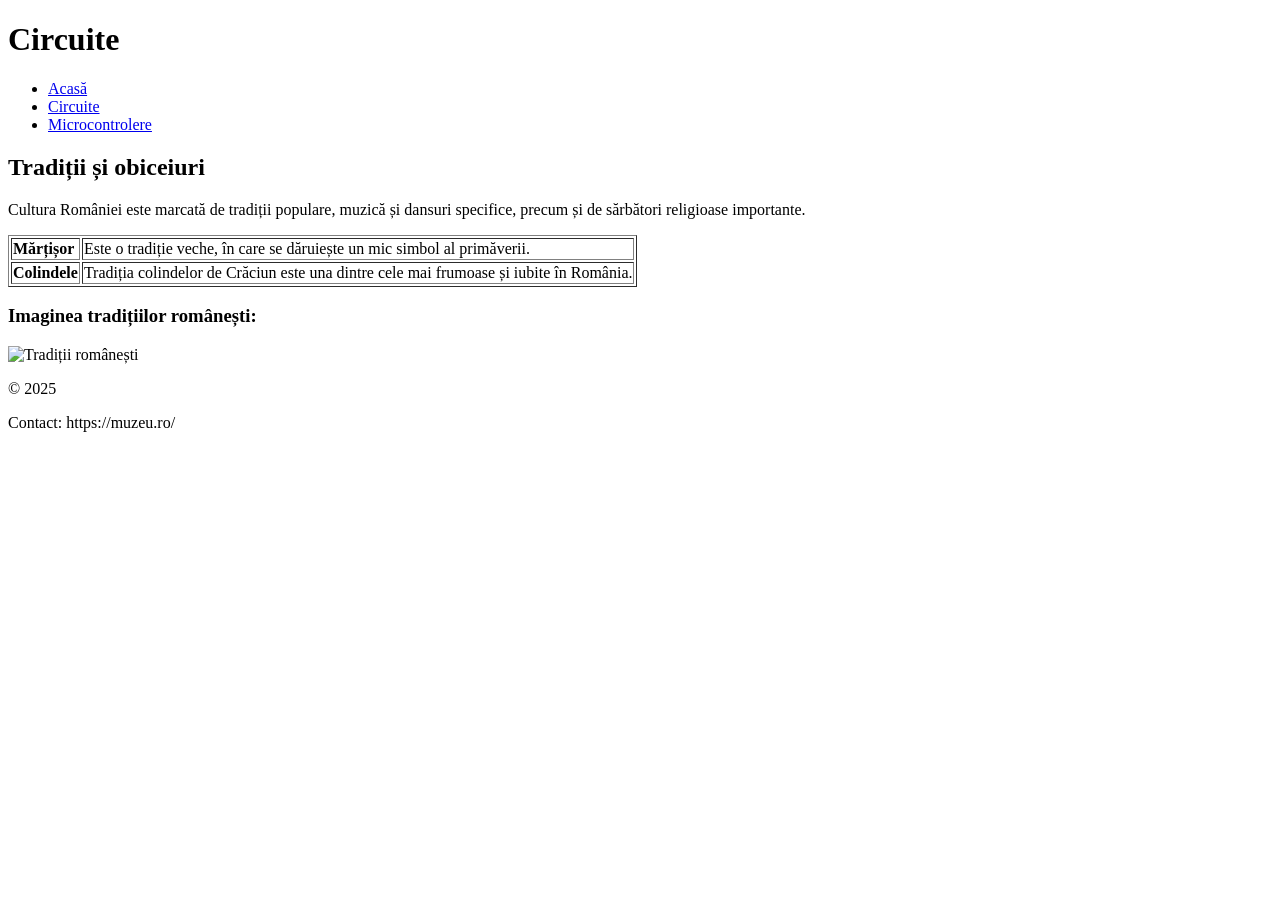
==== circuite.html @ de126212 "Tema modificata" ====
<!DOCTYPE html>
<html lang="ro">
<head>
    <meta charset="UTF-8">
    <meta name="viewport" content="width=device-width, initial-scale=1.0">
    <title>Circuite</title>
</head>
<body>
    <header>
        <h1>Circuite</h1>
        <nav>
            <ul>
                <li><a href="index.html">Acasă</a></li>
                <li><a href="circuite.html">Circuite</a></li>
                <li><a href="microcontrolere.html">Microcontrolere</a></li>
            </ul>
        </nav>
    </header>
   <main>
    <section>
        <h2>Tradiții și obiceiuri</h2>
        <p>Cultura României este marcată de tradiții populare, muzică și dansuri specifice, precum și de sărbători religioase importante.</p>

        <table border="1">
            <tr>
                <td><strong>Mărțișor</strong></td>
                <td>Este o tradiție veche, în care se dăruiește un mic simbol al primăverii.</td>
            </tr>
            <tr>
                <td><strong>Colindele</strong></td>
                <td>Tradiția colindelor de Crăciun este una dintre cele mai frumoase și iubite în România.</td>
            </tr>
        </table>

        <h3>Imaginea tradițiilor românești:</h3>
        <img src="images/traditii.jpg" alt="Tradiții românești" width="600">
    </section>
</main>
    <footer>
        <p>&copy; 2025  </p>
        <p>Contact: https://muzeu.ro/</p>
        
    </footer>
   
</body>
</html>
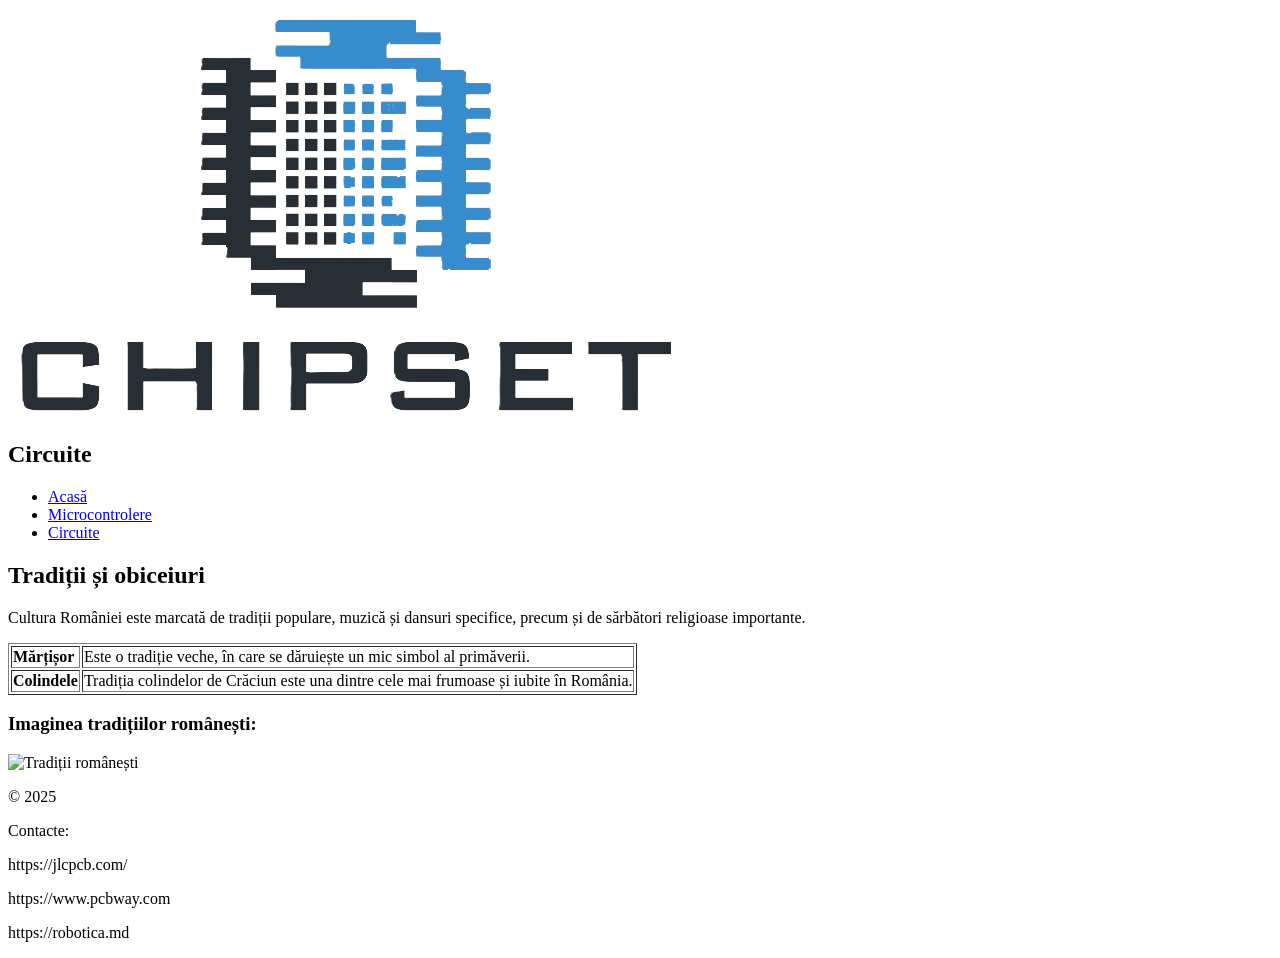
==== commit 272e7afd: "Modificare continut" ====
--- a/circuite.html
+++ b/circuite.html
@@ -1,21 +1,31 @@
 <!DOCTYPE html>
 <html lang="ro">
 <head>
+    <link rel="stylesheet" href="style/style.css">
     <meta charset="UTF-8">
     <meta name="viewport" content="width=device-width, initial-scale=1.0">
     <title>Circuite</title>
+
 </head>
 <body>
-    <header>
-        <h1>Circuite</h1>
-        <nav>
-            <ul>
-                <li><a href="index.html">Acasă</a></li>
-                <li><a href="circuite.html">Circuite</a></li>
-                <li><a href="microcontrolere.html">Microcontrolere</a></li>
-            </ul>
-        </nav>
-    </header>
+        <div class="header-container"> 
+         <!-- Logo-ul separat -->
+         <div class="logo">
+            <img src="images/logo.png" alt="ChipSet">
+        </div>
+        
+        <header >
+            <!-- Meniul de navigare -->
+            <nav class="menu">
+                <h1>Circuite</h1>
+                <ul>
+                    <li><a href="index.html">Acasă</a></li>
+                    <li><a href="microcontrolere.html">Microcontrolere</a></li>
+                    <li><a href="circuite.html">Circuite</a></li>
+                </ul>
+            </nav>
+        </header>
+    </div>
    <main>
     <section>
         <h2>Tradiții și obiceiuri</h2>
@@ -37,8 +47,11 @@
     </section>
 </main>
     <footer>
-        <p>&copy; 2025  </p>
-        <p>Contact: https://muzeu.ro/</p>
+        <p>&copy; 2025 </p>  
+            <p>Contacte: </p>   
+            <p>https://jlcpcb.com/</p>
+            <p>https://www.pcbway.com</p>
+            <p>https://robotica.md</p>
         
     </footer>
    
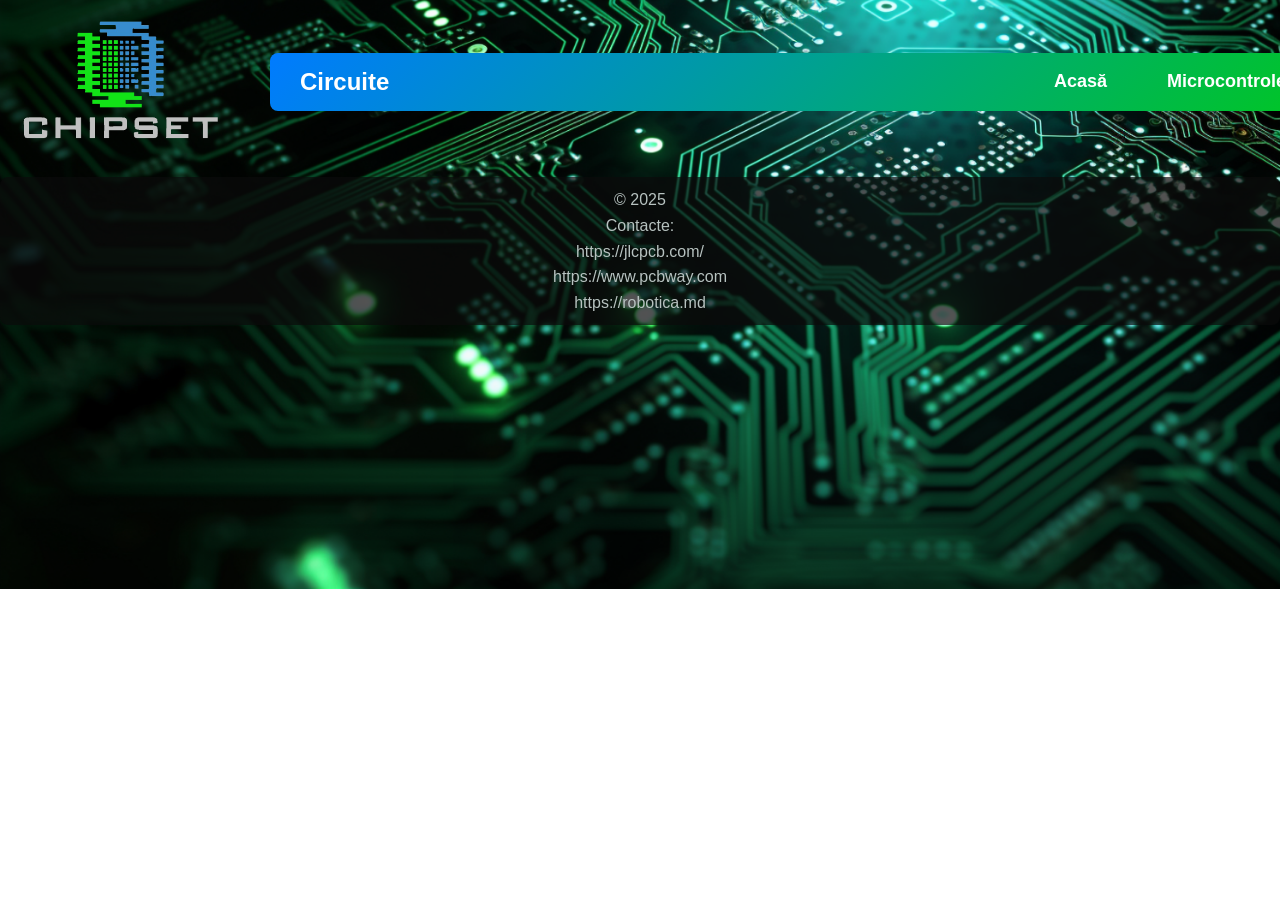
==== commit cbcfac3a: "Modificare aspect si adaugare fotografii" ====
--- a/circuite.html
+++ b/circuite.html
@@ -1,7 +1,7 @@
 <!DOCTYPE html>
 <html lang="ro">
 <head>
-    <link rel="stylesheet" href="style/style.css">
+    <link rel="stylesheet" href="style/Circuite.css">
     <meta charset="UTF-8">
     <meta name="viewport" content="width=device-width, initial-scale=1.0">
     <title>Circuite</title>
@@ -28,22 +28,7 @@
     </div>
    <main>
     <section>
-        <h2>Tradiții și obiceiuri</h2>
-        <p>Cultura României este marcată de tradiții populare, muzică și dansuri specifice, precum și de sărbători religioase importante.</p>
-
-        <table border="1">
-            <tr>
-                <td><strong>Mărțișor</strong></td>
-                <td>Este o tradiție veche, în care se dăruiește un mic simbol al primăverii.</td>
-            </tr>
-            <tr>
-                <td><strong>Colindele</strong></td>
-                <td>Tradiția colindelor de Crăciun este una dintre cele mai frumoase și iubite în România.</td>
-            </tr>
-        </table>
-
-        <h3>Imaginea tradițiilor românești:</h3>
-        <img src="images/traditii.jpg" alt="Tradiții românești" width="600">
+       
     </section>
 </main>
     <footer>
--- a/style/Circuite.css
+++ b/style/Circuite.css
@@ -0,0 +1,147 @@
+* {
+    margin: 0;
+    padding: 0;
+    box-sizing: border-box;
+}
+
+.header-container {
+    display: flex;
+    align-items: center;
+    gap: 30px;
+    justify-content: flex-start;
+    padding: 10px 20px;
+}
+
+.logo img {
+    width: 200px;
+    height: auto;
+    object-fit: contain;
+}
+
+header {
+    background-color: #52475c00;
+    width: 1250px;  
+    height: 100px;  
+    padding: 20px;
+    
+    border-radius: 8px;
+    flex-shrink: 0;
+} 
+
+.menu {
+    
+    display: flex; /* Activează Flexbox pentru alinierea orizontală */
+    justify-content: space-between; /* Distribuie uniform elementele pe întreaga lățime */
+    align-items: center; /* Aliniază elementele pe verticală */
+    background: linear-gradient(135deg, #007bff, #00d103); /* Gradient frumos pentru fundal */
+    padding: 10px 30px; /* Adaugă un spațiu interior plăcut */
+    border-radius: 8px; /* Colțuri rotunjite pentru un look mai plăcut */
+}
+
+/* Stiluri pentru titlul meniului */
+.menu h1 {
+    font-size: 24px; /* Mărimea fontului pentru titlu */
+    color: white; /* Culoare albă pentru text */
+    font-family: 'Arial', sans-serif; /* Font modern */
+    margin-right: 50px; /* Spațiu între titlu și meniul de linkuri */
+}
+
+/* Stiluri pentru lista de linkuri */
+.menu ul {
+    display: flex; /* Aliniază elementele de listă pe orizontală */
+    list-style: none; /* Elimină bullet points */
+    margin: 0;
+    padding: 0;
+}
+
+/* Stiluri pentru fiecare element de listă */
+.menu li {
+    margin: 0 20px; /* Adaugă un spațiu între fiecare link */
+}
+
+/* Stiluri pentru linkuri */
+.menu li a {
+    text-decoration: none; /* Elimină sublinierea linkurilor */
+    color: rgb(255, 255, 255); /* Culoare albă pentru text */
+    font-weight: bold; /* Text îngroșat */
+    font-size: 18px; /* Mărimea textului */
+    transition: transform 0.3s ease, color 0.3s ease, font-size 0.3s ease; /* Adaugă tranziții pentru efectele de hover */
+}
+
+/* Efect la hover pentru linkuri */
+.menu li a:hover {
+    color: #f4cc1b; /* Schimbă culoarea textului la hover */
+    transform: scale(1.2); /* Crește dimensiunea textului la hover */
+    cursor: pointer; /* Arată cursorul de tip mână */
+}
+
+
+
+body {
+    background-image: url('../images/fundal2.jpg');
+    background-size: cover;
+    background-repeat: no-repeat;
+    background-position: center;
+    font-family: 'Arial', sans-serif;
+    color: #1eeeee;
+    line-height: 1.6;
+    padding-top: 8px;
+}
+
+
+nav ul {
+    list-style: none;
+    display: flex;
+    justify-content: center;
+    gap: 20px;
+}
+
+nav ul li a {
+    color: white;
+    text-decoration: none;
+    font-weight: bold;
+}
+
+
+
+.photo-section {
+    display: flex;
+    gap: 20px;  /* Spațiu redus între rame */
+    flex-wrap: wrap;
+    padding: 20px 0;
+    justify-content: center;  /* Centrează elementele pe orizontală */
+}
+
+.photo-frame {
+    width: 400px;
+    border: 5px solid #007bff;
+    border-radius: 10px;
+    overflow: hidden;
+    box-shadow: 0 4px 10px rgba(0, 0, 0, 0.1);
+    margin: 0;  /* Elimină marginile suplimentare */
+    background-color: #fff;
+}
+
+
+
+table {
+    width: 100%;
+    border-collapse: collapse;
+    margin: 20px 0;
+}
+
+table, th, td {
+    border: 1px solid #000000;
+    padding: 10px;
+    text-align: center;
+}
+
+footer {
+    
+    text-align: center;
+    margin-top: 20px;
+    padding: 10px;
+    background-color: #0b0b0bb2;
+    color: rgb(183, 194, 192);
+    border-radius: 8px;
+}
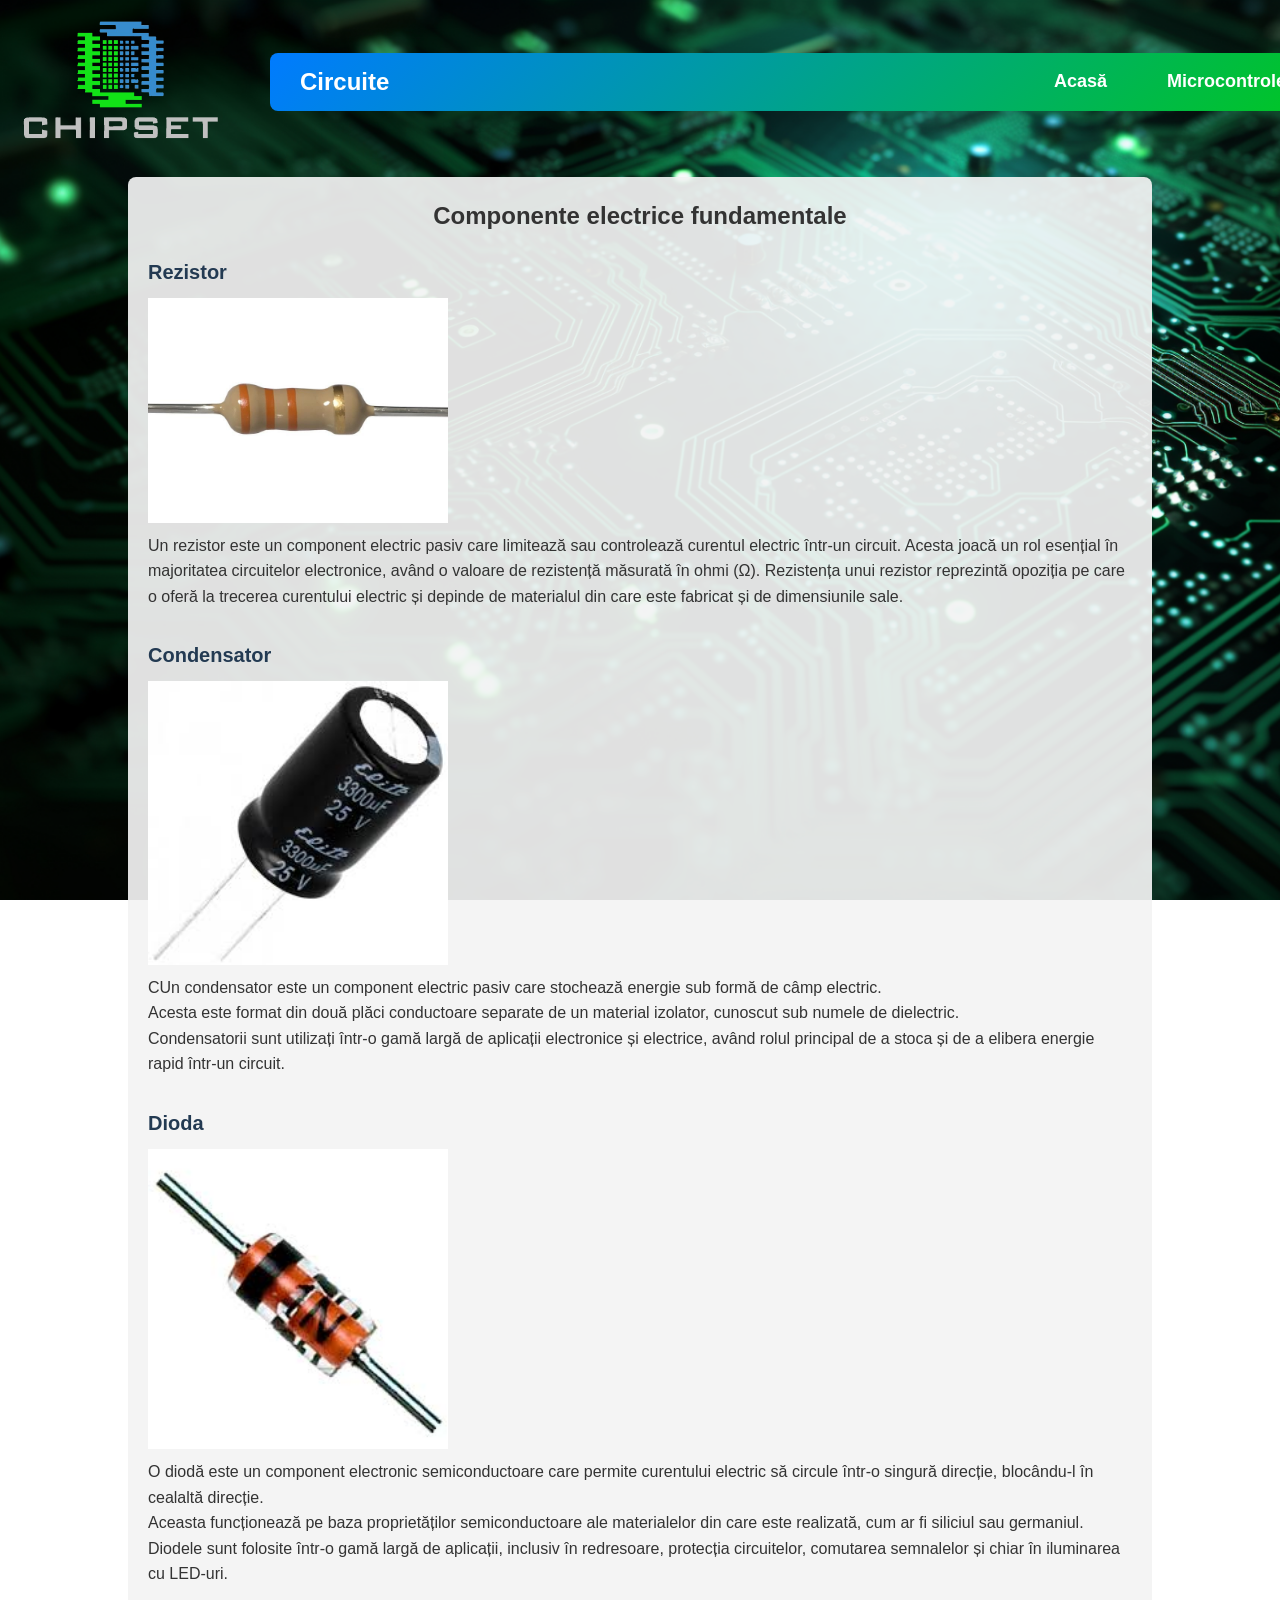
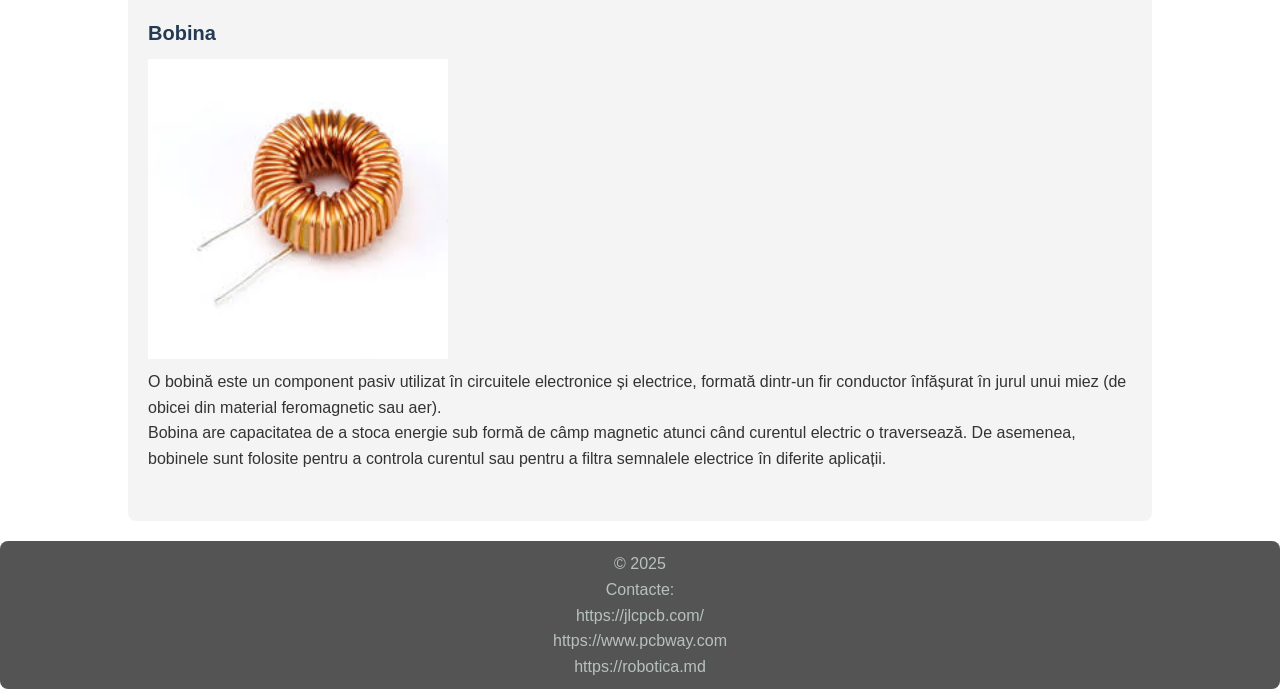
==== commit 3e3e46ab: "Adaugare text, video, poze" ====
--- a/circuite.html
+++ b/circuite.html
@@ -26,11 +26,45 @@
             </nav>
         </header>
     </div>
-   <main>
-    <section>
-       
-    </section>
-</main>
+    <main>
+        <section class="componente-info">
+            <h2>Componente electrice fundamentale</h2>
+    
+            <!-- Descriere componentă 1 -->
+            <div class="component">
+                <h3>Rezistor</h3>
+                <img src="images/rezistor.jpg"  />
+                <p>Un rezistor este un component electric pasiv care limitează sau controlează curentul electric într-un circuit. Acesta joacă un rol esențial în majoritatea circuitelor electronice, având o valoare de rezistență măsurată în ohmi (Ω). Rezistența unui rezistor reprezintă opoziția pe care o oferă la trecerea curentului electric și depinde de materialul din care este fabricat și de dimensiunile sale.</p>
+            </div>
+    
+            <!-- Descriere componentă 2 -->
+            <div class="component">
+                <h3>Condensator</h3>
+                <img src="images/condensator.jpg"  />
+                <p>CUn condensator este un component electric pasiv care stochează energie sub formă de câmp electric. </p>
+                    <p>Acesta este format din două plăci conductoare separate de un material izolator, cunoscut sub numele de dielectric. </p>
+                        <p> Condensatorii sunt utilizați într-o gamă largă de aplicații electronice și electrice, având rolul principal de a stoca și de a elibera energie rapid într-un circuit.</p>
+            </div>
+    
+            <!-- Descriere componentă 3 -->
+            <div class="component">
+                <h3>Dioda</h3>
+                <img src="images/dioda.jpg"  />
+                <p>O diodă este un component electronic semiconductoare care permite curentului electric să circule într-o singură direcție, blocându-l în cealaltă direcție. </p>
+                    <p> Aceasta funcționează pe baza proprietăților semiconductoare ale materialelor din care este realizată, cum ar fi siliciul sau germaniul. Diodele sunt folosite într-o gamă largă de aplicații, inclusiv în redresoare, protecția circuitelor, comutarea semnalelor și chiar în iluminarea cu LED-uri.</p>
+            </div>
+
+            <!-- Descriere componentă 4 -->
+            <div class="component">
+                <h3>Bobina</h3>
+                <img src="images/bobina.jpg"  />
+                <p>O bobină este un component pasiv utilizat în circuitele electronice și electrice, formată dintr-un fir conductor înfășurat în jurul unui miez (de obicei din material feromagnetic sau aer). </p>
+                    <p>Bobina are capacitatea de a stoca energie sub formă de câmp magnetic atunci când curentul electric o traversează. De asemenea, bobinele sunt folosite pentru a controla curentul sau pentru a filtra semnalele electrice în diferite aplicații.</p>
+            </div>
+        </section>
+    </main>
+    
+    
     <footer>
         <p>&copy; 2025 </p>  
             <p>Contacte: </p>   
--- a/style/Circuite.css
+++ b/style/Circuite.css
@@ -30,49 +30,49 @@
 
 .menu {
     
-    display: flex; /* Activează Flexbox pentru alinierea orizontală */
-    justify-content: space-between; /* Distribuie uniform elementele pe întreaga lățime */
-    align-items: center; /* Aliniază elementele pe verticală */
-    background: linear-gradient(135deg, #007bff, #00d103); /* Gradient frumos pentru fundal */
-    padding: 10px 30px; /* Adaugă un spațiu interior plăcut */
-    border-radius: 8px; /* Colțuri rotunjite pentru un look mai plăcut */
+    display: flex; 
+    justify-content: space-between;
+    align-items: center; 
+    background: linear-gradient(135deg, #007bff, #00d103); 
+    padding: 10px 30px; 
+    border-radius: 8px; 
 }
 
 /* Stiluri pentru titlul meniului */
 .menu h1 {
-    font-size: 24px; /* Mărimea fontului pentru titlu */
-    color: white; /* Culoare albă pentru text */
-    font-family: 'Arial', sans-serif; /* Font modern */
-    margin-right: 50px; /* Spațiu între titlu și meniul de linkuri */
+    font-size: 24px; 
+    color: white; 
+    font-family: 'Arial', sans-serif; 
+    margin-right: 50px; 
 }
 
 /* Stiluri pentru lista de linkuri */
 .menu ul {
-    display: flex; /* Aliniază elementele de listă pe orizontală */
-    list-style: none; /* Elimină bullet points */
+    display: flex;
+    list-style: none;
     margin: 0;
     padding: 0;
 }
 
-/* Stiluri pentru fiecare element de listă */
+
 .menu li {
-    margin: 0 20px; /* Adaugă un spațiu între fiecare link */
+    margin: 0 20px; 
 }
 
-/* Stiluri pentru linkuri */
+
 .menu li a {
-    text-decoration: none; /* Elimină sublinierea linkurilor */
-    color: rgb(255, 255, 255); /* Culoare albă pentru text */
-    font-weight: bold; /* Text îngroșat */
-    font-size: 18px; /* Mărimea textului */
-    transition: transform 0.3s ease, color 0.3s ease, font-size 0.3s ease; /* Adaugă tranziții pentru efectele de hover */
+    text-decoration: none; 
+    color: rgb(255, 255, 255);
+    font-weight: bold; 
+    font-size: 18px; 
+    transition: transform 0.3s ease, color 0.3s ease, font-size 0.3s ease; 
 }
 
-/* Efect la hover pentru linkuri */
+
 .menu li a:hover {
-    color: #f4cc1b; /* Schimbă culoarea textului la hover */
-    transform: scale(1.2); /* Crește dimensiunea textului la hover */
-    cursor: pointer; /* Arată cursorul de tip mână */
+    color: #f4cc1b; 
+    transform: scale(1.2); 
+    cursor: pointer; 
 }
 
 
@@ -82,11 +82,55 @@
     background-size: cover;
     background-repeat: no-repeat;
     background-position: center;
+    background-attachment: fixed;
     font-family: 'Arial', sans-serif;
     color: #1eeeee;
     line-height: 1.6;
     padding-top: 8px;
 }
+
+.componente-info {
+    width: 80%; 
+    max-width: 1100px; 
+    min-height: 300px; 
+    margin: 20px auto; 
+    padding: 20px;
+    background-color: #f4f4f4eb;
+    border-radius: 8px; 
+    
+}
+
+.componente-info h2 {
+    font-size: 24px;
+    color: #333;
+    margin-bottom: 20px;
+    text-align: center;
+}
+
+.component {
+    margin-bottom: 30px;
+}
+
+.component h3 {
+    font-size: 20px;
+    color: #233a52;
+    margin-bottom: 10px;
+}
+
+.component img {
+    width: 100%;
+    max-width: 300px;
+    height: auto;
+    display: block;
+    margin: 10px 0;
+}
+
+.component p {
+    font-size: 16px;
+    color: #333;
+    line-height: 1.6;
+}
+
 
 
 nav ul {
@@ -106,10 +150,10 @@
 
 .photo-section {
     display: flex;
-    gap: 20px;  /* Spațiu redus între rame */
+    gap: 20px;  
     flex-wrap: wrap;
     padding: 20px 0;
-    justify-content: center;  /* Centrează elementele pe orizontală */
+    justify-content: center; 
 }
 
 .photo-frame {
@@ -118,7 +162,7 @@
     border-radius: 10px;
     overflow: hidden;
     box-shadow: 0 4px 10px rgba(0, 0, 0, 0.1);
-    margin: 0;  /* Elimină marginile suplimentare */
+    margin: 0; 
     background-color: #fff;
 }
 
